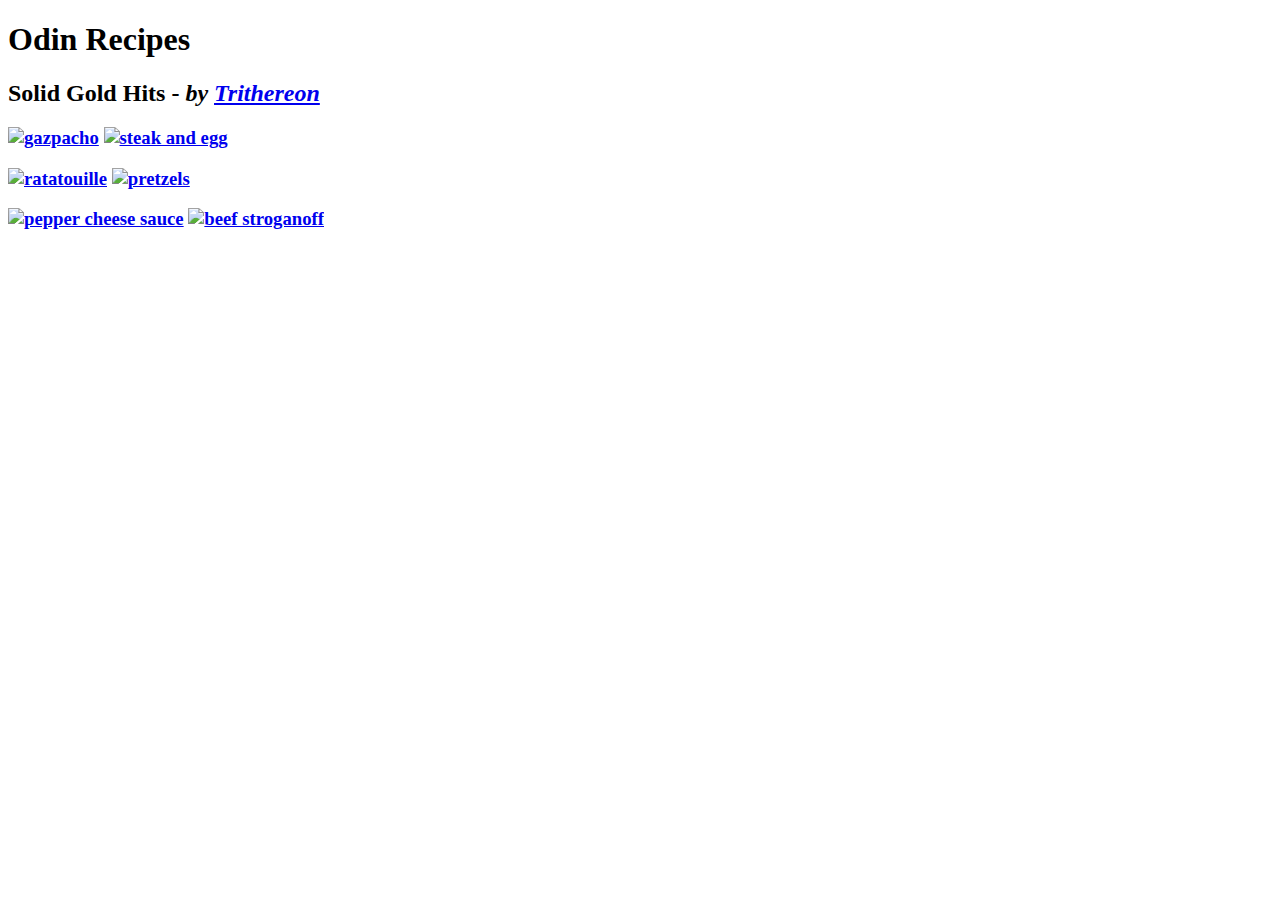
==== index.html @ 9dbdb4f5 "Added boilerplate and template recipe files" ====
<!DOCTYPE html>
<html lang="en">
    <head>
        <meta charset="UTF-8">
        <title>Odin Recipes</title>
    </head>
    <body>
        <h1>Odin Recipes</h1>
        <p><h2>Solid Gold Hits - <em>by <a href="https://github.com/Trithereon/">Trithereon</a></em></h2></p>
        <p><h3>
            <a href="pages/gazpacho.html"><img src="" alt="gazpacho"></a>     <a href="pages/steak-and-egg.html"><img src="" alt="steak and egg"></a>
        </h3></p>
        <p><h3>
            <a href="pages/ratatouille.html"><img src="" alt="ratatouille"></a>     <a href="pages/pretzels.html"><img src="" alt="pretzels"></a>
        </h3></p>
        <p><h3>
            <a href="pages/cheese-sauce.html"><img src="" alt="pepper cheese sauce"></a>     <a href="pages/beef-strog.html"><img src="" alt="beef stroganoff"></a>
        </h3></p>
    </body>
</html>
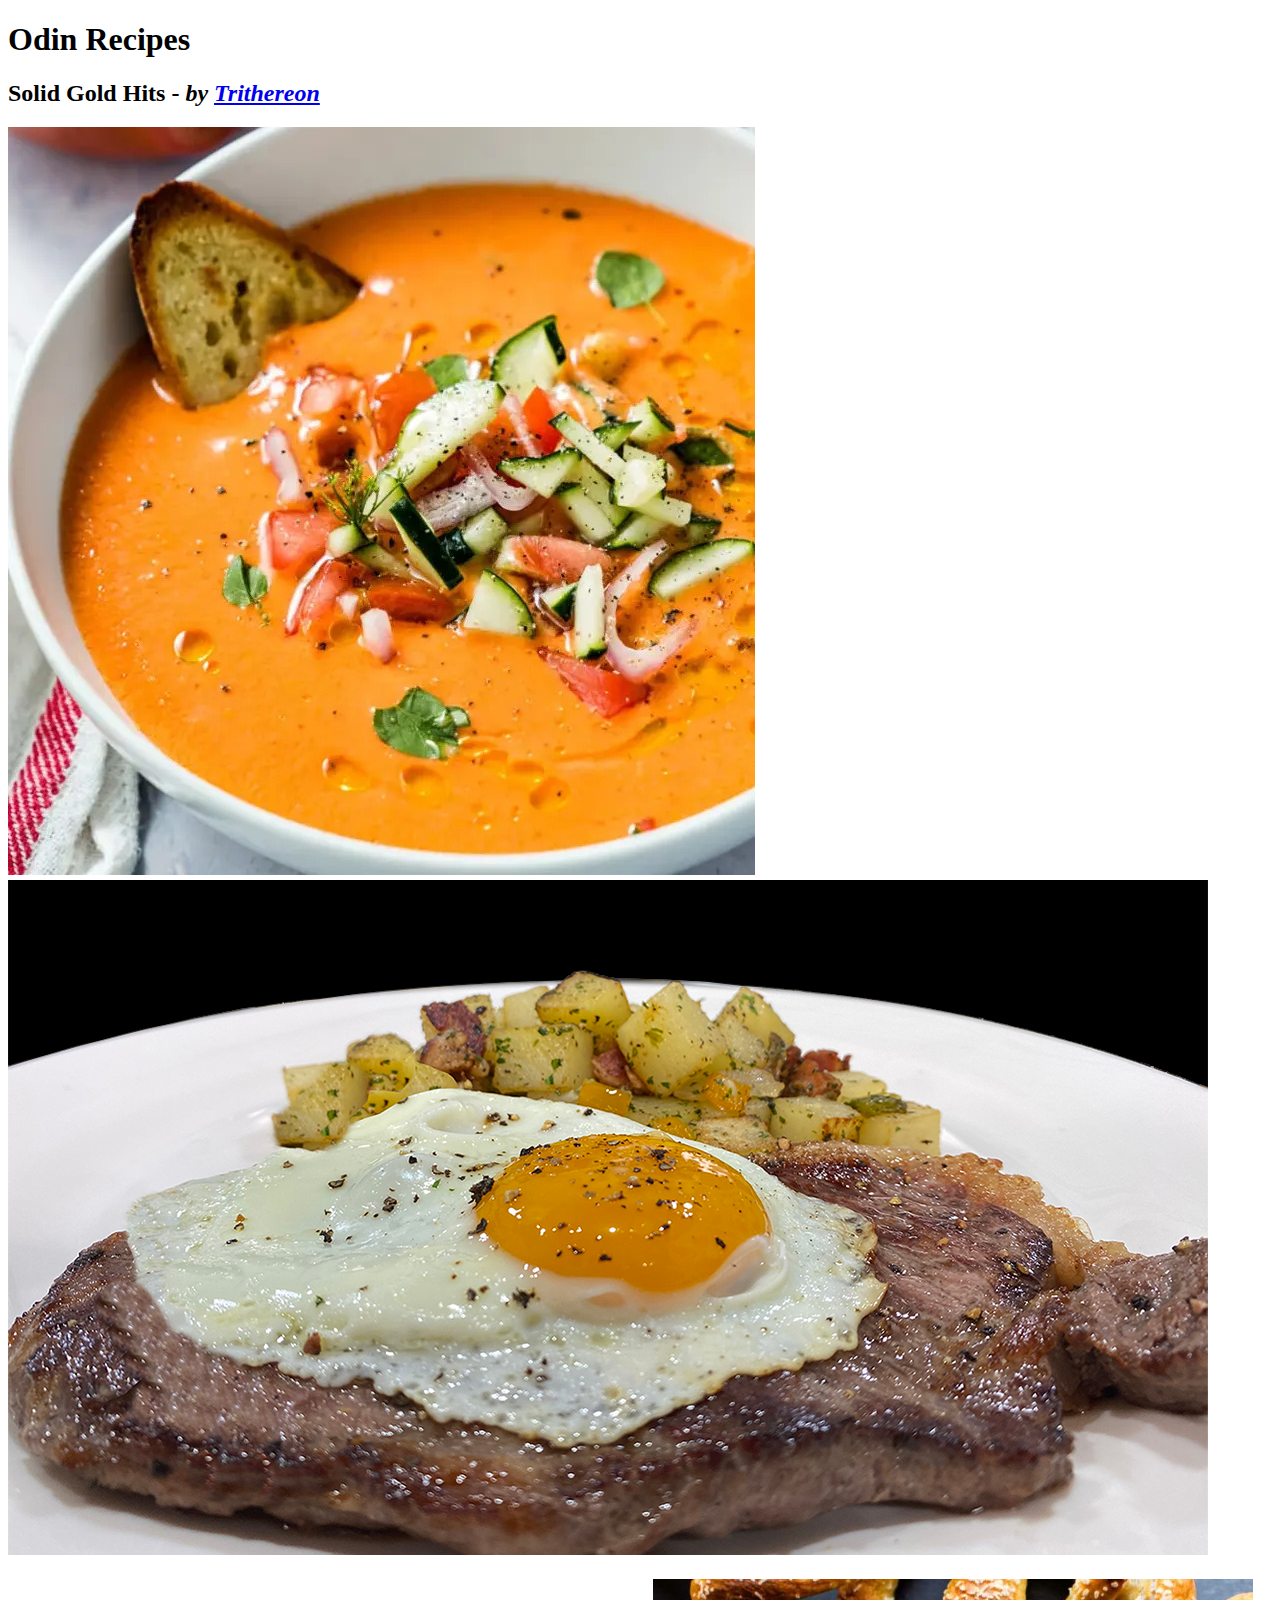
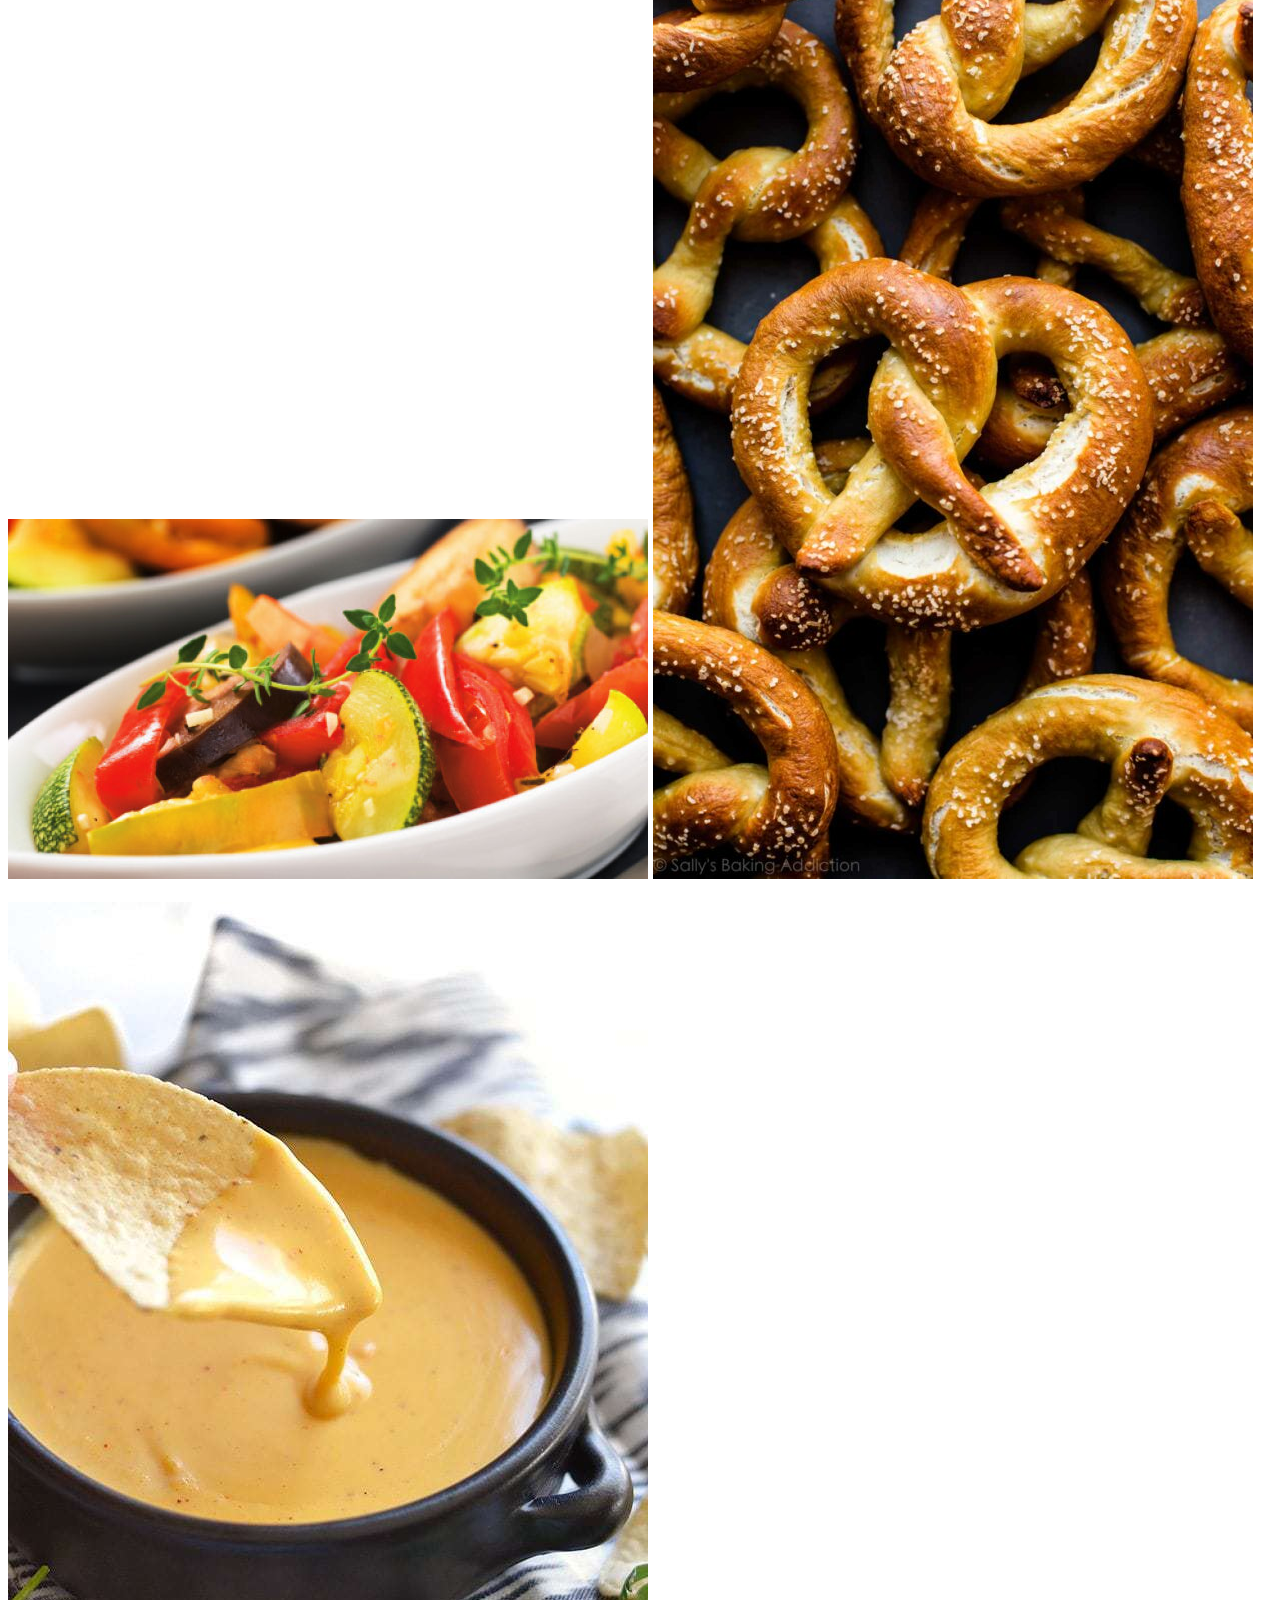
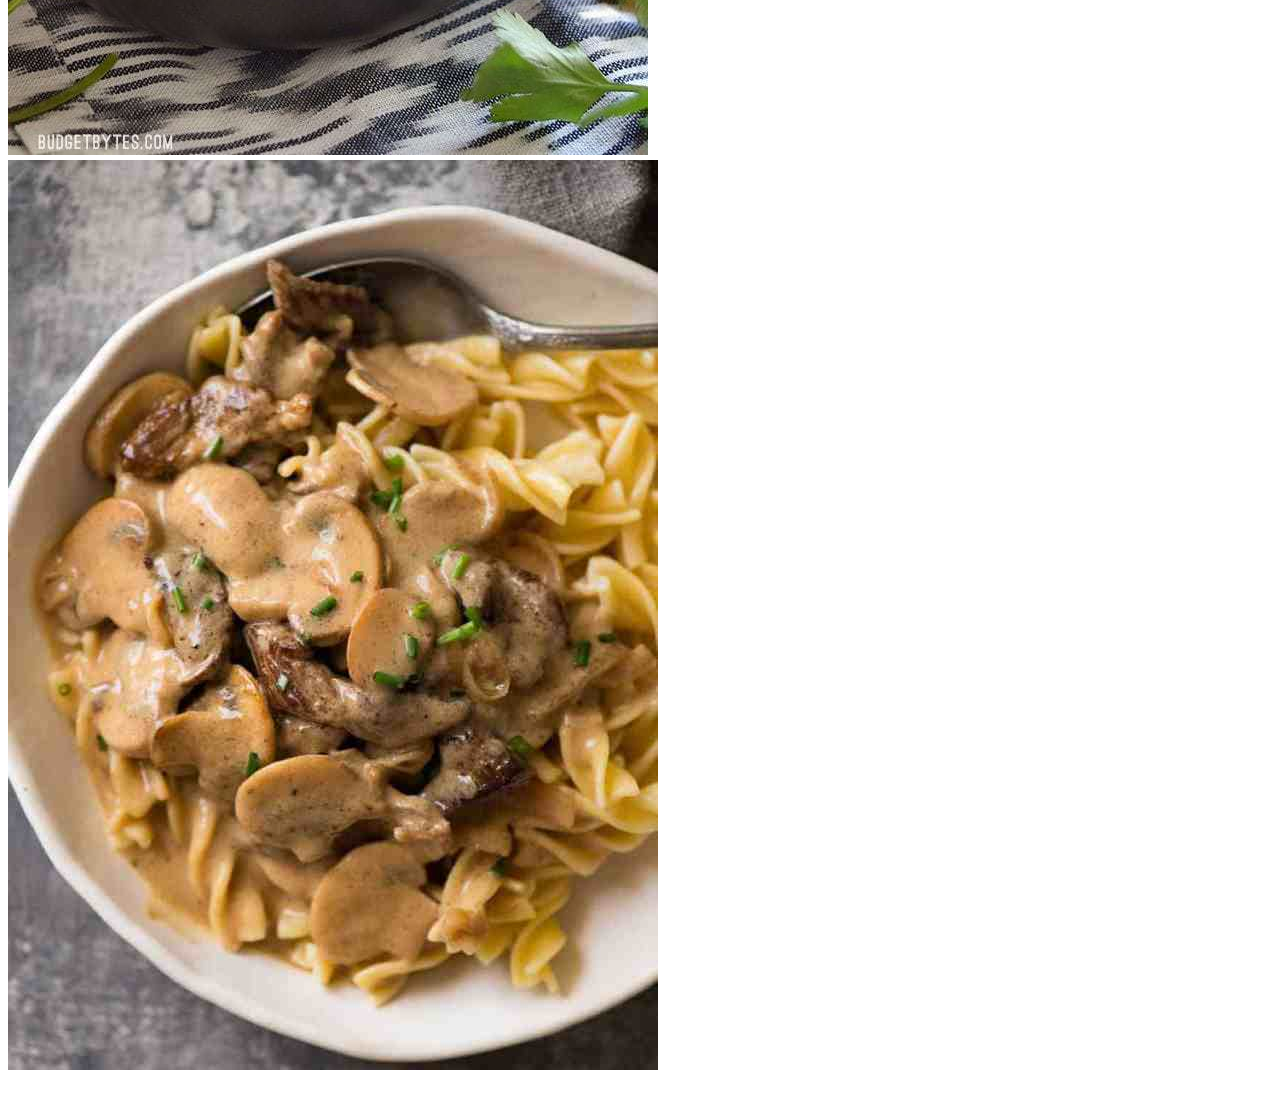
==== commit 94d2a53d: "Add photos for each recipe and link them" ====
--- a/index.html
+++ b/index.html
@@ -7,14 +7,8 @@
     <body>
         <h1>Odin Recipes</h1>
         <p><h2>Solid Gold Hits - <em>by <a href="https://github.com/Trithereon/">Trithereon</a></em></h2></p>
-        <p><h3>
-            <a href="pages/gazpacho.html"><img src="" alt="gazpacho"></a>     <a href="pages/steak-and-egg.html"><img src="" alt="steak and egg"></a>
-        </h3></p>
-        <p><h3>
-            <a href="pages/ratatouille.html"><img src="" alt="ratatouille"></a>     <a href="pages/pretzels.html"><img src="" alt="pretzels"></a>
-        </h3></p>
-        <p><h3>
-            <a href="pages/cheese-sauce.html"><img src="" alt="pepper cheese sauce"></a>     <a href="pages/beef-strog.html"><img src="" alt="beef stroganoff"></a>
-        </h3></p>
+        <p><h3><a href="pages/gazpacho.html"><img src="img/gazpacho.jpg" alt="gazpacho"></a>     <a href="pages/steak-and-egg.html"><img src="img/steak-and-egg.jpg" alt="steak and egg"></a></h3></p>
+        <p><h3><a href="pages/ratatouille.html"><img src="img/ratatouille.jpg" alt="ratatouille"></a>     <a href="pages/pretzels.html"><img src="img/pretzels.jpg" alt="pretzels"></a></h3></p>
+        <p><h3><a href="pages/cheese-sauce.html"><img src="img/cheese-sauce.jpg" alt="pepper cheese sauce"></a>     <a href="pages/beef-strog.html"><img src="img/beef-strog.jpg" alt="beef stroganoff"></a></h3></p>
     </body>
 </html>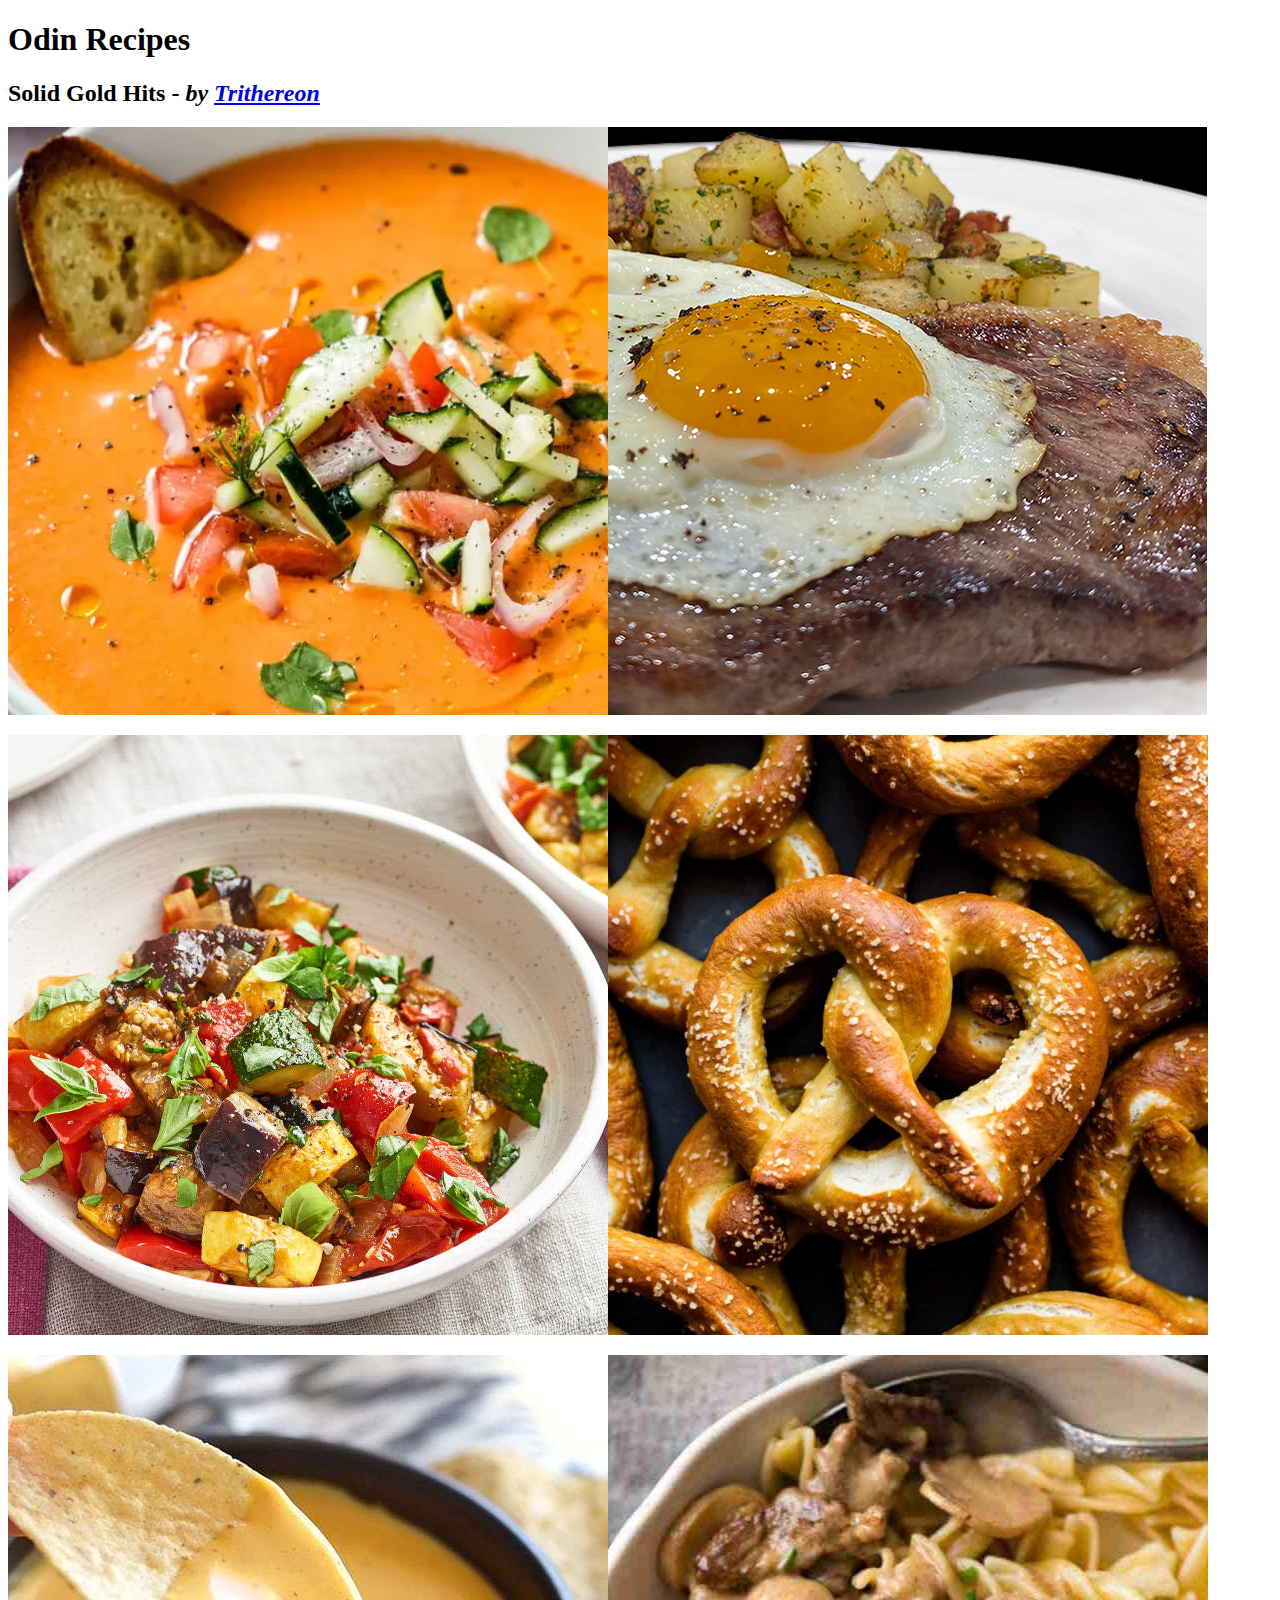
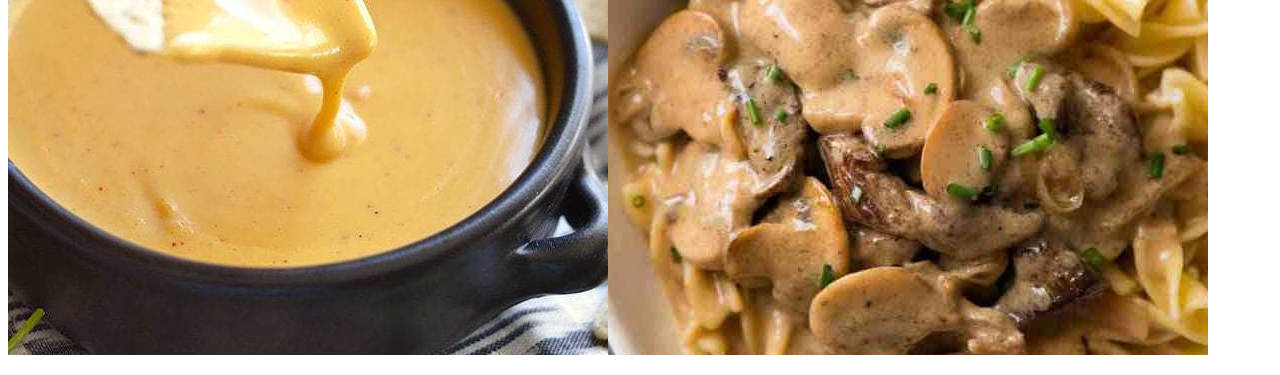
==== commit 94f0a095: "Resize all images and remove text from index.html" ====
--- a/index.html
+++ b/index.html
@@ -7,8 +7,8 @@
     <body>
         <h1>Odin Recipes</h1>
         <p><h2>Solid Gold Hits - <em>by <a href="https://github.com/Trithereon/">Trithereon</a></em></h2></p>
-        <p><h3><a href="pages/gazpacho.html"><img src="img/gazpacho.jpg" alt="gazpacho"></a>     <a href="pages/steak-and-egg.html"><img src="img/steak-and-egg.jpg" alt="steak and egg"></a></h3></p>
-        <p><h3><a href="pages/ratatouille.html"><img src="img/ratatouille.jpg" alt="ratatouille"></a>     <a href="pages/pretzels.html"><img src="img/pretzels.jpg" alt="pretzels"></a></h3></p>
-        <p><h3><a href="pages/cheese-sauce.html"><img src="img/cheese-sauce.jpg" alt="pepper cheese sauce"></a>     <a href="pages/beef-strog.html"><img src="img/beef-strog.jpg" alt="beef stroganoff"></a></h3></p>
+        <p><a href="pages/gazpacho.html"><img src="img/gazpacho.jpg" alt="gazpacho"></a><a href="pages/steak-and-egg.html"><img src="img/steak-and-egg.jpg" alt="steak and egg"></a></p>
+        <p><a href="pages/ratatouille.html"><img src="img/ratatouille.jpg" alt="ratatouille"></a><a href="pages/pretzels.html"><img src="img/pretzels.jpg" alt="pretzels"></a></p>
+        <p><a href="pages/cheese-sauce.html"><img src="img/cheese-sauce.jpg" alt="pepper cheese sauce"></a><a href="pages/beef-strog.html"><img src="img/beef-strog.jpg" alt="beef stroganoff"></a></p>
     </body>
 </html>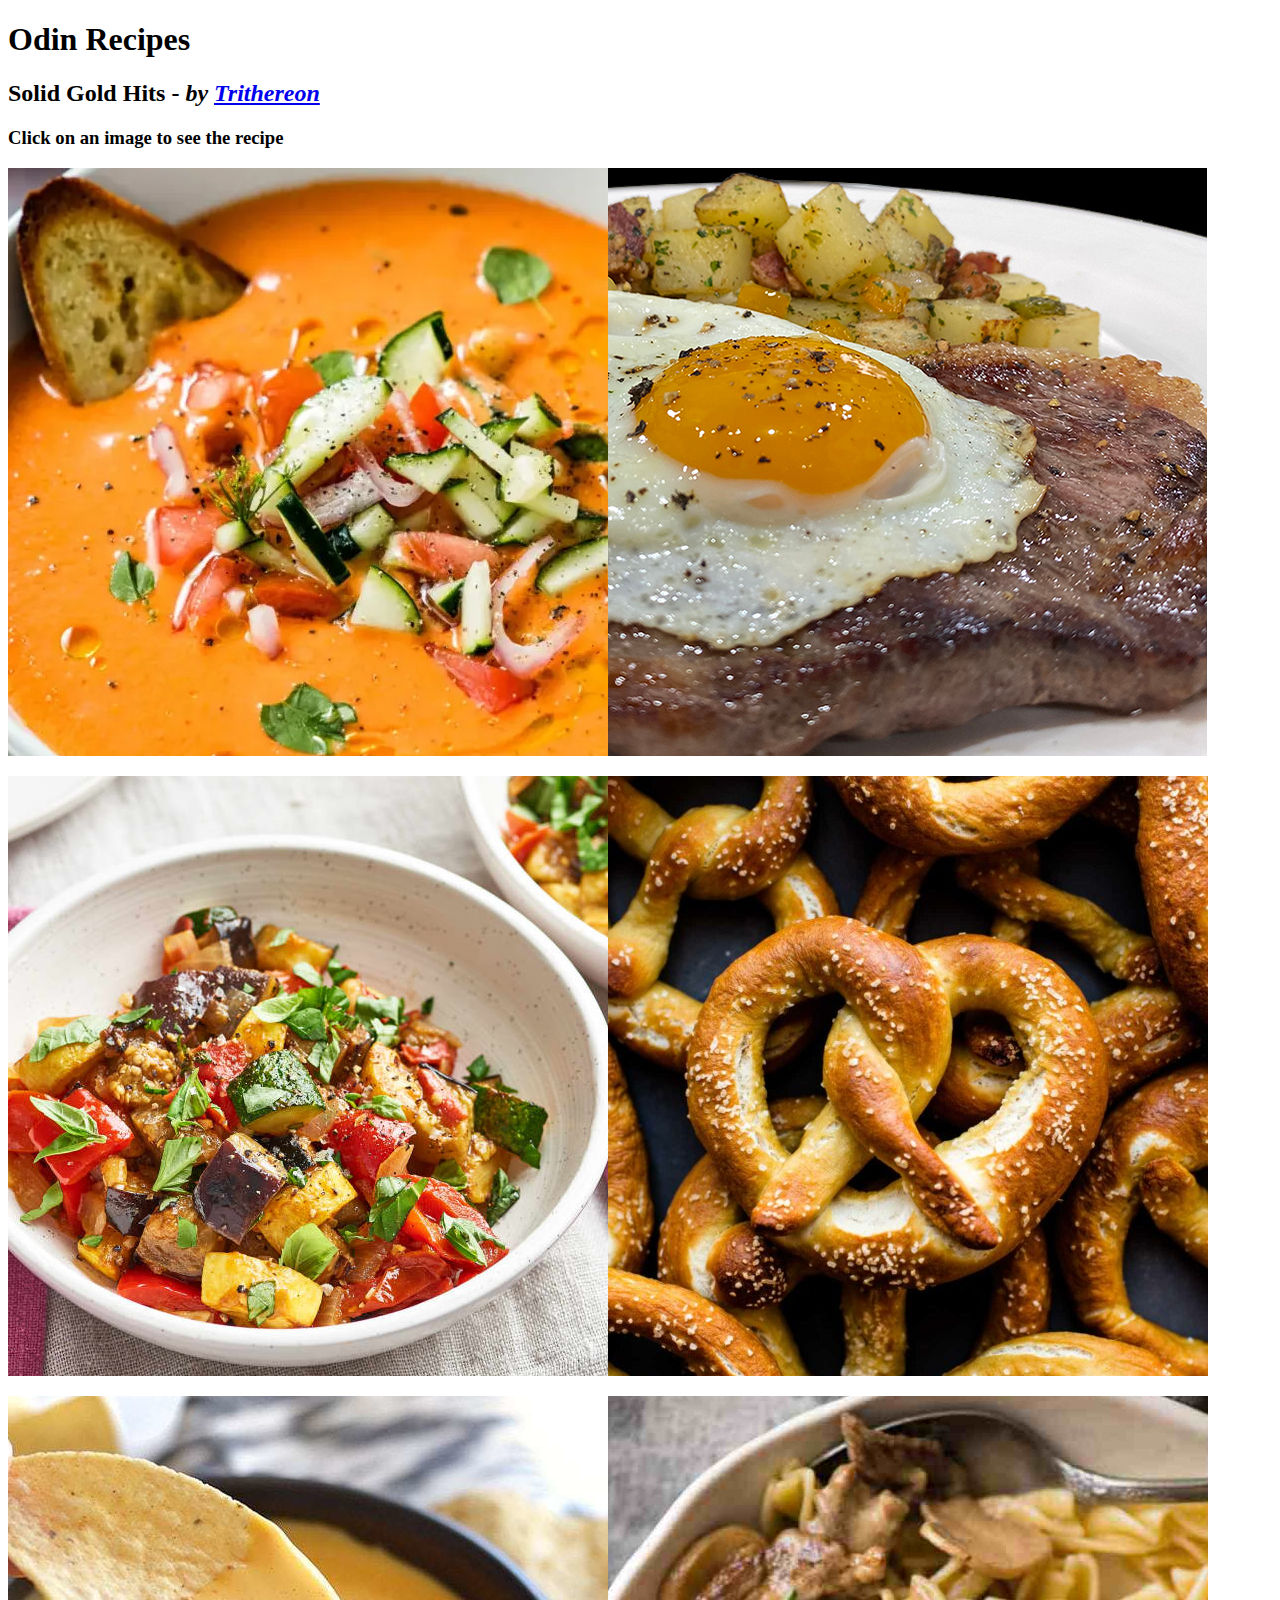
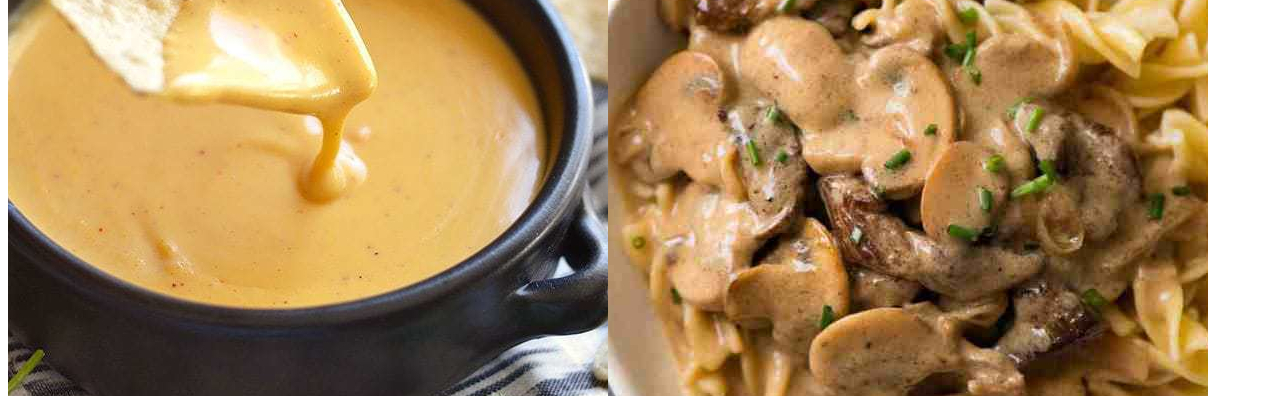
==== commit eb7c8048: "Add link to homepage to each recipe footer" ====
--- a/index.html
+++ b/index.html
@@ -7,8 +7,9 @@
     <body>
         <h1>Odin Recipes</h1>
         <p><h2>Solid Gold Hits - <em>by <a href="https://github.com/Trithereon/">Trithereon</a></em></h2></p>
-        <p><a href="pages/gazpacho.html"><img src="img/gazpacho.jpg" alt="gazpacho"></a><a href="pages/steak-and-egg.html"><img src="img/steak-and-egg.jpg" alt="steak and egg"></a></p>
-        <p><a href="pages/ratatouille.html"><img src="img/ratatouille.jpg" alt="ratatouille"></a><a href="pages/pretzels.html"><img src="img/pretzels.jpg" alt="pretzels"></a></p>
-        <p><a href="pages/cheese-sauce.html"><img src="img/cheese-sauce.jpg" alt="pepper cheese sauce"></a><a href="pages/beef-strog.html"><img src="img/beef-strog.jpg" alt="beef stroganoff"></a></p>
+        <p><h3>Click on an image to see the recipe</p></h3>
+        <p><a href="recipes/gazpacho.html"><img src="img/gazpacho.jpg" alt="gazpacho"></a><a href="recipes/steak-and-egg.html"><img src="img/steak-and-egg.jpg" alt="steak and egg"></a></p>
+        <p><a href="recipes/ratatouille.html"><img src="img/ratatouille.jpg" alt="ratatouille"></a><a href="recipes/pretzels.html"><img src="img/pretzels.jpg" alt="pretzels"></a></p>
+        <p><a href="recipes/cheese-sauce.html"><img src="img/cheese-sauce.jpg" alt="pepper cheese sauce"></a><a href="recipes/beef-strog.html"><img src="img/beef-strog.jpg" alt="beef stroganoff"></a></p>
     </body>
 </html>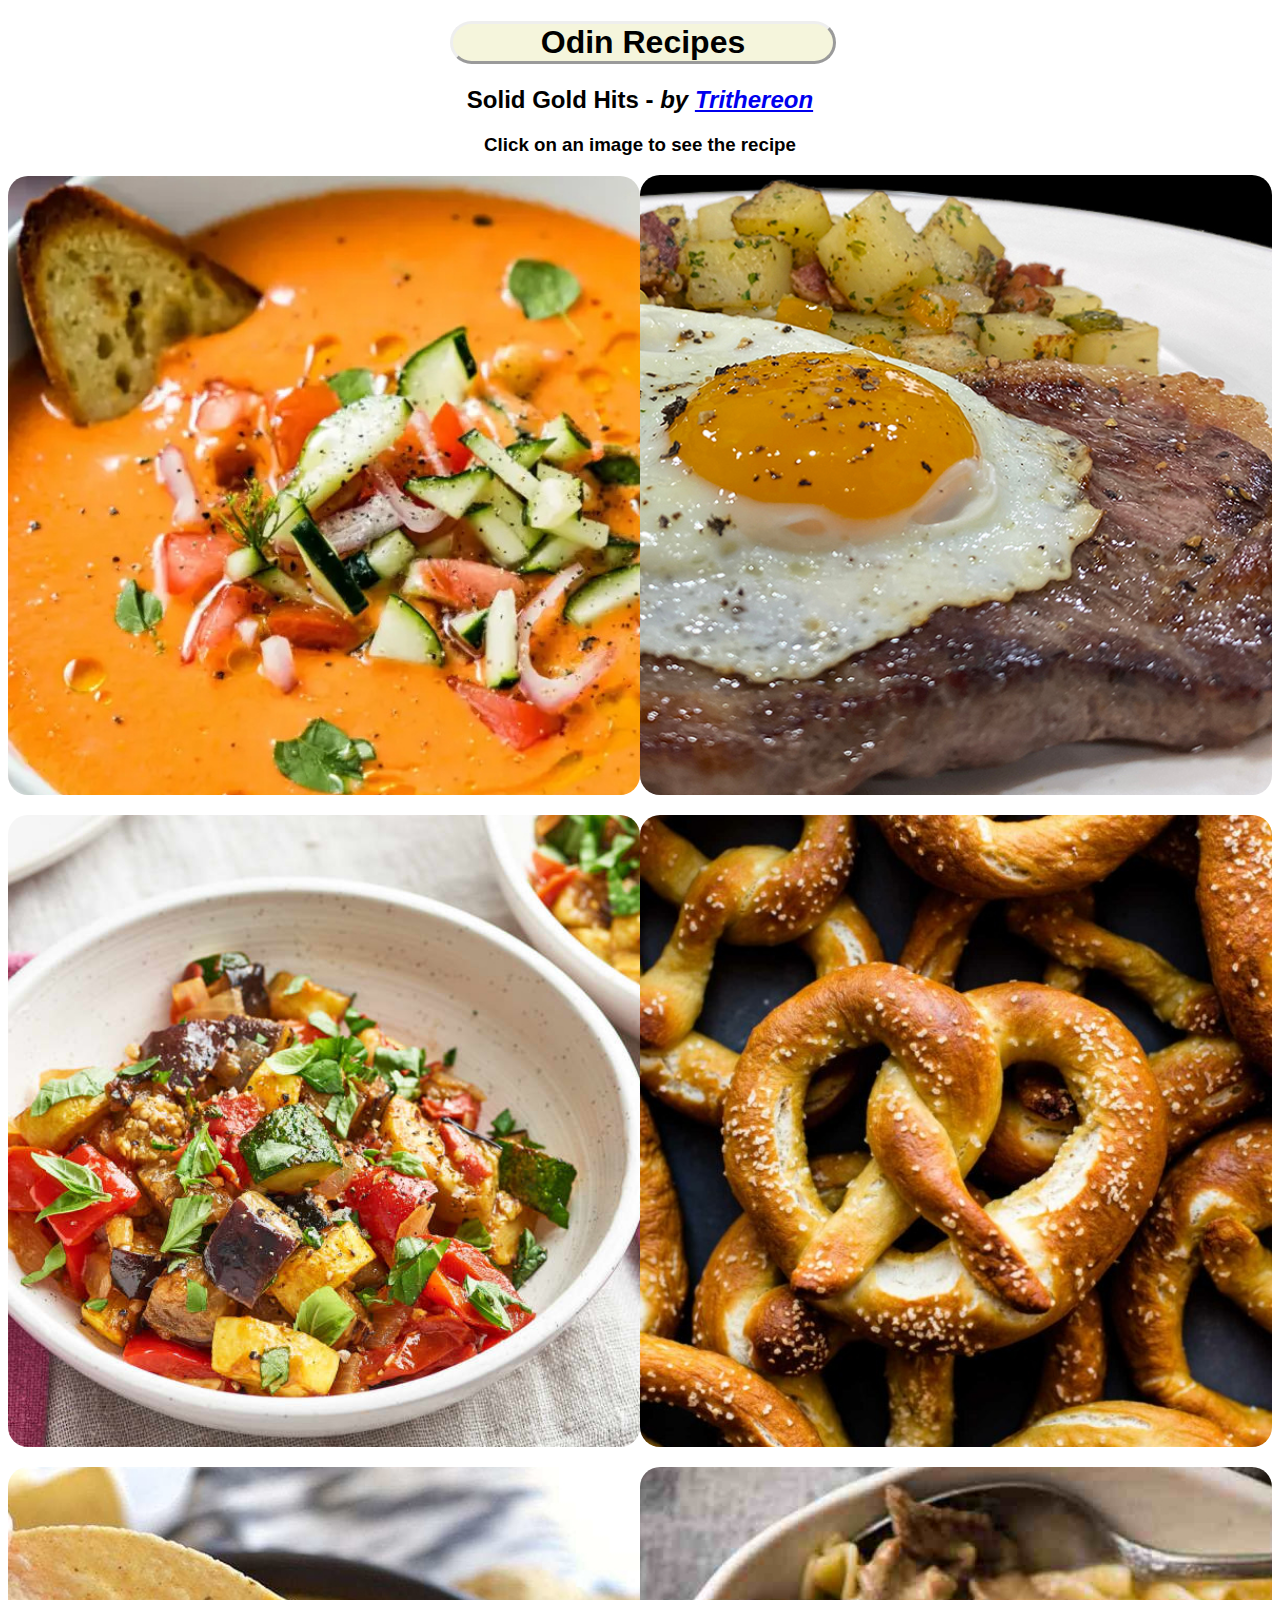
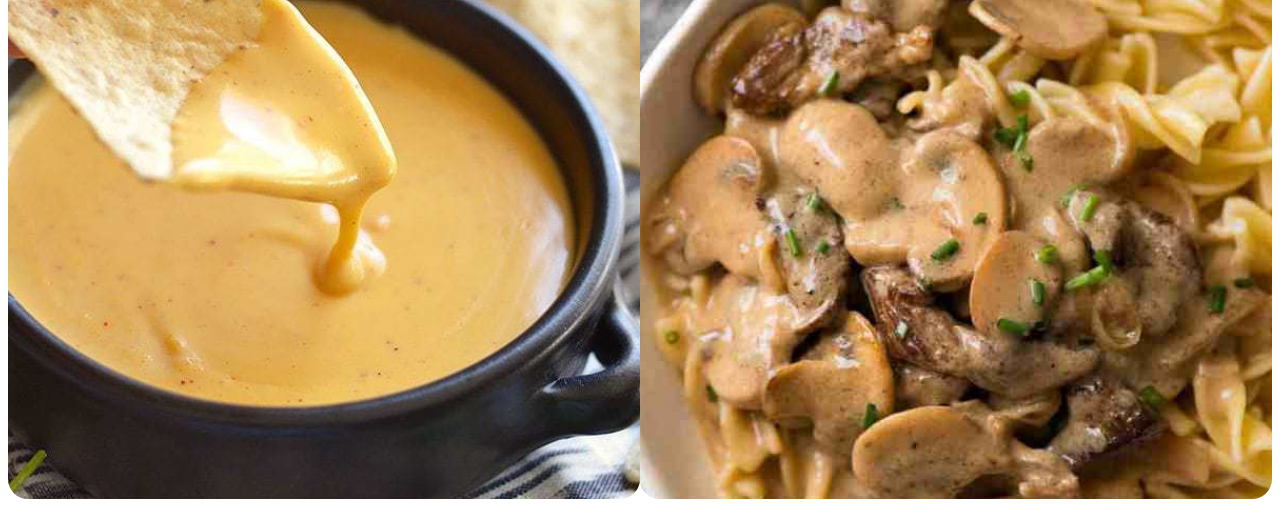
==== commit f489b956: "Create styles.css and apply simple style to homepage text and images" ====
--- a/index.html
+++ b/index.html
@@ -3,13 +3,14 @@
     <head>
         <meta charset="UTF-8">
         <title>Odin Recipes</title>
+        <link rel="stylesheet" href="styles.css">
     </head>
     <body>
-        <h1>Odin Recipes</h1>
-        <p><h2>Solid Gold Hits - <em>by <a href="https://github.com/Trithereon/">Trithereon</a></em></h2></p>
-        <p><h3>Click on an image to see the recipe</p></h3>
-        <p><a href="recipes/gazpacho.html"><img src="img/gazpacho.jpg" alt="gazpacho"></a><a href="recipes/steak-and-egg.html"><img src="img/steak-and-egg.jpg" alt="steak and egg"></a></p>
-        <p><a href="recipes/ratatouille.html"><img src="img/ratatouille.jpg" alt="ratatouille"></a><a href="recipes/pretzels.html"><img src="img/pretzels.jpg" alt="pretzels"></a></p>
-        <p><a href="recipes/cheese-sauce.html"><img src="img/cheese-sauce.jpg" alt="pepper cheese sauce"></a><a href="recipes/beef-strog.html"><img src="img/beef-strog.jpg" alt="beef stroganoff"></a></p>
+        <h1 class="title homepage">Odin Recipes</h1>
+        <h2 class="subtitle homepage">Solid Gold Hits - <em>by <a href="https://github.com/Trithereon/">Trithereon</a></em></h2></p>
+        <h3 class="instructions homepage">Click on an image to see the recipe</p></h3>
+        <a href="recipes/gazpacho.html"><img class="homepage" src="img/gazpacho.jpg" alt="gazpacho"></a><a href="recipes/steak-and-egg.html"><img class="homepage" src="img/steak-and-egg.jpg" alt="steak and egg"></a></p>
+        <a href="recipes/ratatouille.html"><img class="homepage" src="img/ratatouille.jpg" alt="ratatouille"></a><a href="recipes/pretzels.html"><img class="homepage" src="img/pretzels.jpg" alt="pretzels"></a></p>
+        <a href="recipes/cheese-sauce.html"><img class="homepage" src="img/cheese-sauce.jpg" alt="pepper cheese sauce"></a><a href="recipes/beef-strog.html"><img class="homepage" src="img/beef-strog.jpg" alt="beef stroganoff"></a></p>
     </body>
 </html>--- a/styles.css
+++ b/styles.css
@@ -0,0 +1,21 @@
+.homepage {
+    text-align:center;
+    font-family:Verdana, Geneva, Tahoma, sans-serif;    
+}
+
+.title {
+    position:relative;
+    left:35%;
+    border-style:outset;
+    border-radius:30px;
+    width:30%;    
+    background-color:beige;
+}
+
+img.homepage {
+    
+    margin-left:auto;
+    margin-right:auto;
+    border-radius:20px; 
+    width:50%;
+}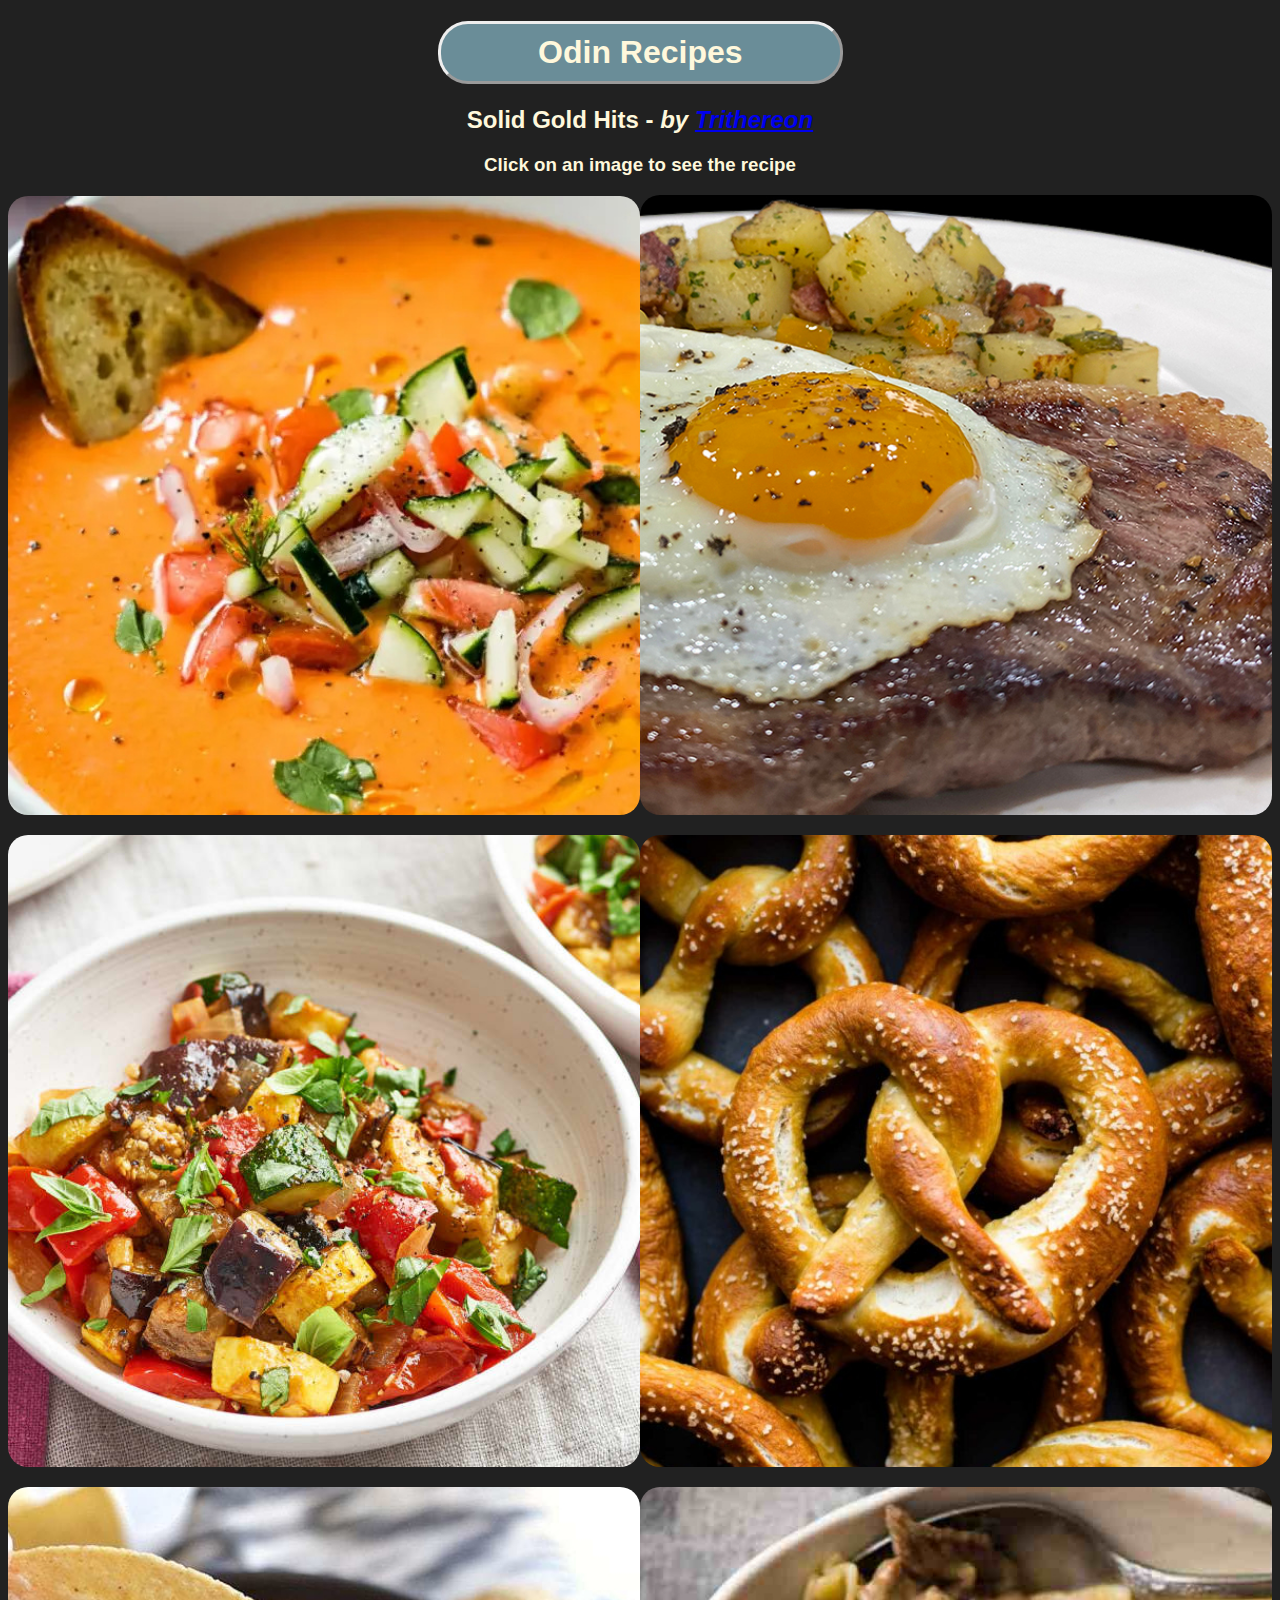
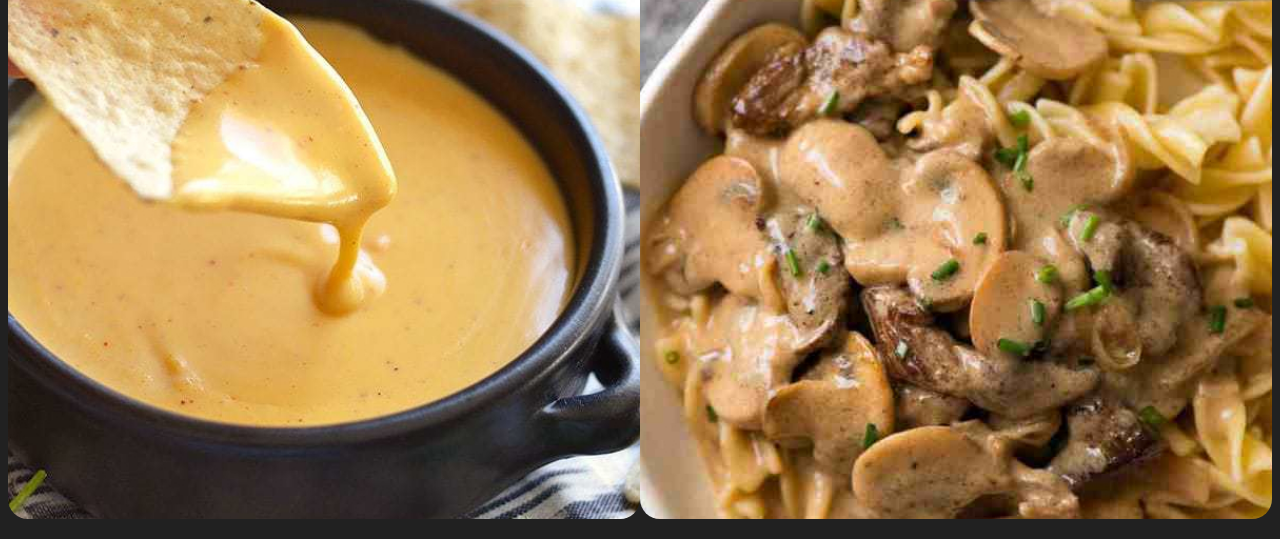
==== commit ce18b9a8: "Add hover effect on Github link and force its color not to change" ====
--- a/index.html
+++ b/index.html
@@ -7,7 +7,7 @@
     </head>
     <body>
         <h1 class="title homepage">Odin Recipes</h1>
-        <h2 class="subtitle homepage">Solid Gold Hits - <em>by <a href="https://github.com/Trithereon/">Trithereon</a></em></h2></p>
+        <h2 class="subtitle homepage">Solid Gold Hits - <em>by <a class="github" href="https://github.com/Trithereon/">Trithereon</a></em></h2></p>
         <h3 class="instructions homepage">Click on an image to see the recipe</p></h3>
         <a href="recipes/gazpacho.html"><img class="homepage" src="img/gazpacho.jpg" alt="gazpacho"></a><a href="recipes/steak-and-egg.html"><img class="homepage" src="img/steak-and-egg.jpg" alt="steak and egg"></a></p>
         <a href="recipes/ratatouille.html"><img class="homepage" src="img/ratatouille.jpg" alt="ratatouille"></a><a href="recipes/pretzels.html"><img class="homepage" src="img/pretzels.jpg" alt="pretzels"></a></p>
--- a/styles.css
+++ b/styles.css
@@ -1,21 +1,34 @@
+body {
+    background-color:rgba(0, 0, 0, 0.87);
+    color:cornsilk;
+}
+
 .homepage {
     text-align:center;
-    font-family:Verdana, Geneva, Tahoma, sans-serif;    
+    font-family:Verdana, Geneva, Tahoma, sans-serif;
 }
 
 .title {
     position:relative;
-    left:35%;
+    left:34%;
     border-style:outset;
     border-radius:30px;
     width:30%;    
-    background-color:beige;
+    background-color:rgba(162, 224, 243, 0.568);
+    padding:10px;
 }
 
 img.homepage {
-    
     margin-left:auto;
     margin-right:auto;
     border-radius:20px; 
     width:50%;
+}
+
+a.github:hover{
+    background-color:rgba(127, 236, 255, 0.171);
+}
+
+a:visited{
+    color:cornsilk;
 }